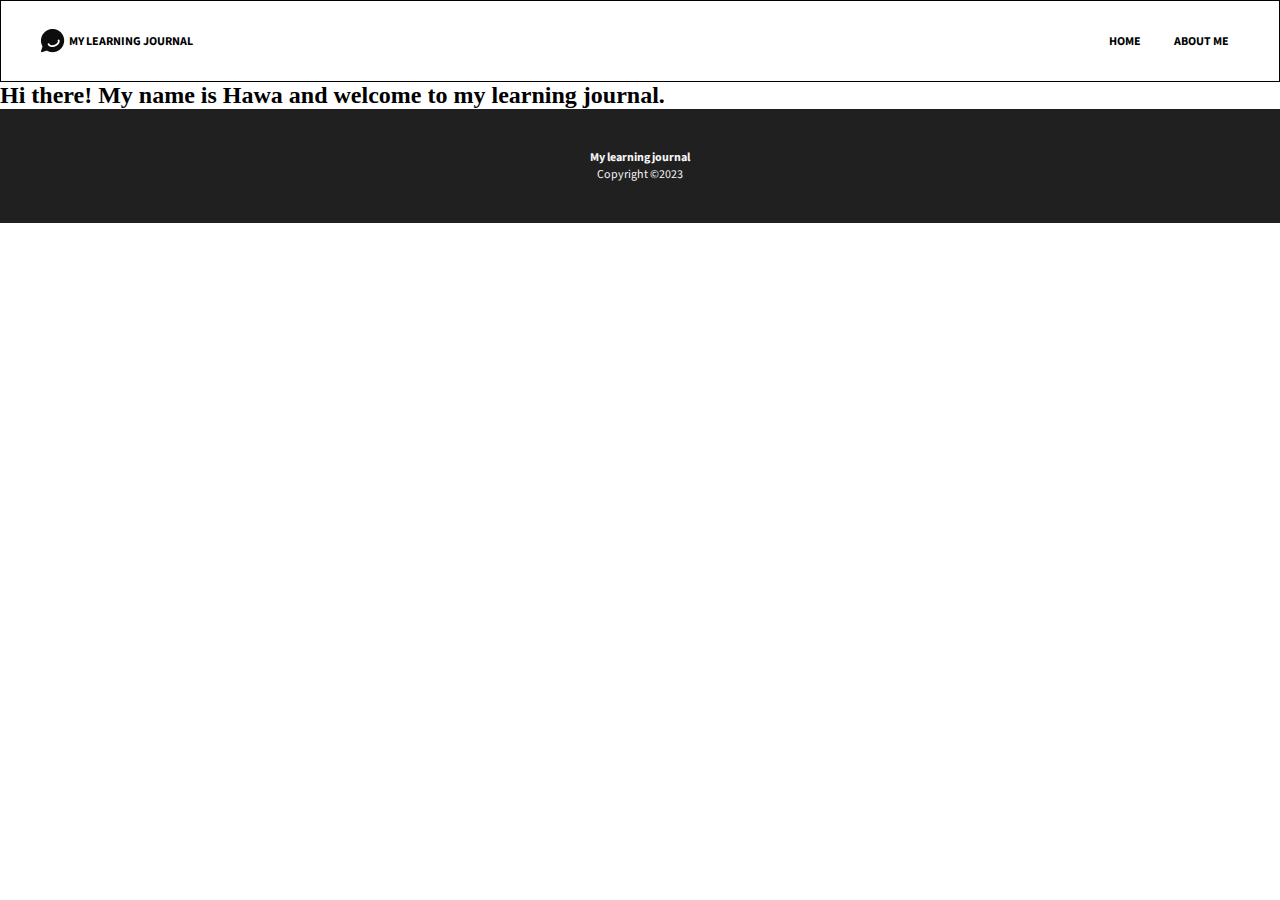
==== About.html @ 2b762cdd "adding media queries and styling" ====
<!DOCTYPE html>
<html lang="en">
<head>
    <!-- Meta tags -->
    <meta charset="UTF-8">
    <meta http-equiv="X-UA-Compatible" content="IE=edge">
    <meta name="viewport" content="width=device-width, initial-scale=1.0">
    <!-- Google fonts -->
    <link rel="preconnect" href="https://fonts.googleapis.com">
    <link rel="preconnect" href="https://fonts.gstatic.com" crossorigin>
    <link href="https://fonts.googleapis.com/css2?family=Source+Sans+Pro:wght@400;700&display=swap" rel="stylesheet">
    <title>Learning journal</title>
    <link rel="stylesheet" href="index.css"/>
</head>
<body>
    <header>
        <div class="logo-div">
            <img class="logo" src="images/image 17.png"/>
            <h3 class="header-title">My learning journal</h3>
        </div>
        <a href="./index.html" class="home">Home</a>
        <a href="./About.html" class="about">About me</a>
    </header>
    <main>
        <h2>
            Hi there! My name is Hawa and welcome to my learning journal.
        </h2>
    </main>
    <footer>
        <h4>My learning journal</h4>
        <p>Copyright ©2023</p>
    </footer>
</body>
</html>
---- index.css ----
*{
    margin: 0;
    box-sizing: border-box;
}

/* typography */
.date-hero{
    font-size: 12px;
}
/* links */
a{
    text-decoration: none;
    color: black;
}
a:hover{
    color: #522727;
}
/* header */
header,
article,
footer{
    display: grid;
    padding: 1.25rem;
    font-family: 'Source Sans Pro';
    font-style: normal;
}

header{
    height: 5rem;
    border: 1px solid;
    text-transform: uppercase;
    grid-template-columns: 3fr repeat(2, 4.75rem);
    align-content: center;
}

.logo-div{
    display: flex;
    grid-column: 1/ 2;
    gap:  0.25rem;
}
.logo{
    width: 1.5rem;
    height: 1.5rem;
}

.home,
.about,
.header-title{
    font-size: 12px;
    font-weight: 700;
    align-self: center;
    line-height: 1.25;
}
.home,
.about{
    cursor: pointer;
    justify-self: center;
}
.home{
    grid-column: 2/3;
}
.about{
    grid-column: 3/4;
}
/* articles & blogs*/

.article-hero{
    display: grid;
    grid-template-rows: 2fr 30px 1fr 2fr;
    height: 20rem;
    background-image: url(images/article-image.jpg);
    background-size:cover;
    color: white;
}
.date-hero{
    grid-row: 2/3;
    align-self: center;
}
.title-hero,
.preview-hero{
    cursor: pointer;
}

.title-hero{
    font-size: 32px;
    grid-row: 3/4;
    display: inline;
}
.preview-hero{
    font-size: 16px;
    grid-row: 4/5;
    align-self: center;
}
.blogs-container{
    grid-template-columns: repeat(auto-fit, minmax(13.6em, 1fr));
    grid-auto-rows: 25rem;
    gap: 2rem;
    height: 100%;
    margin-bottom: 1rem;
}

.blog-item{
    border: 1px solid;
    display: grid;
    grid-template-rows: 15rem 2rem 2.3rem auto;
    align-items: center;
    /* add this in @media gap: 0.25rem; */
}
.blog-img{
    grid-template:auto;
    width: 100%;
    height: 100%;
}
.date{
    align-self: self-end;
}
.preview{
    font-size: 1rem;
    font-weight: 400;
    text-align: left;
    color: #505050;
}
footer{
    background: #202020;
    color: whitesmoke;
    text-align: center;
    padding: 3em 4em;
    font-size: 12px;
}
@media (min-width: 576px) {
    header,
    article,
    footer{
        padding: 2.5rem;
    }
}
@media (mid-width: 1040px){
    header,
    article,
    footer{
        padding: 5rem;
    }
}
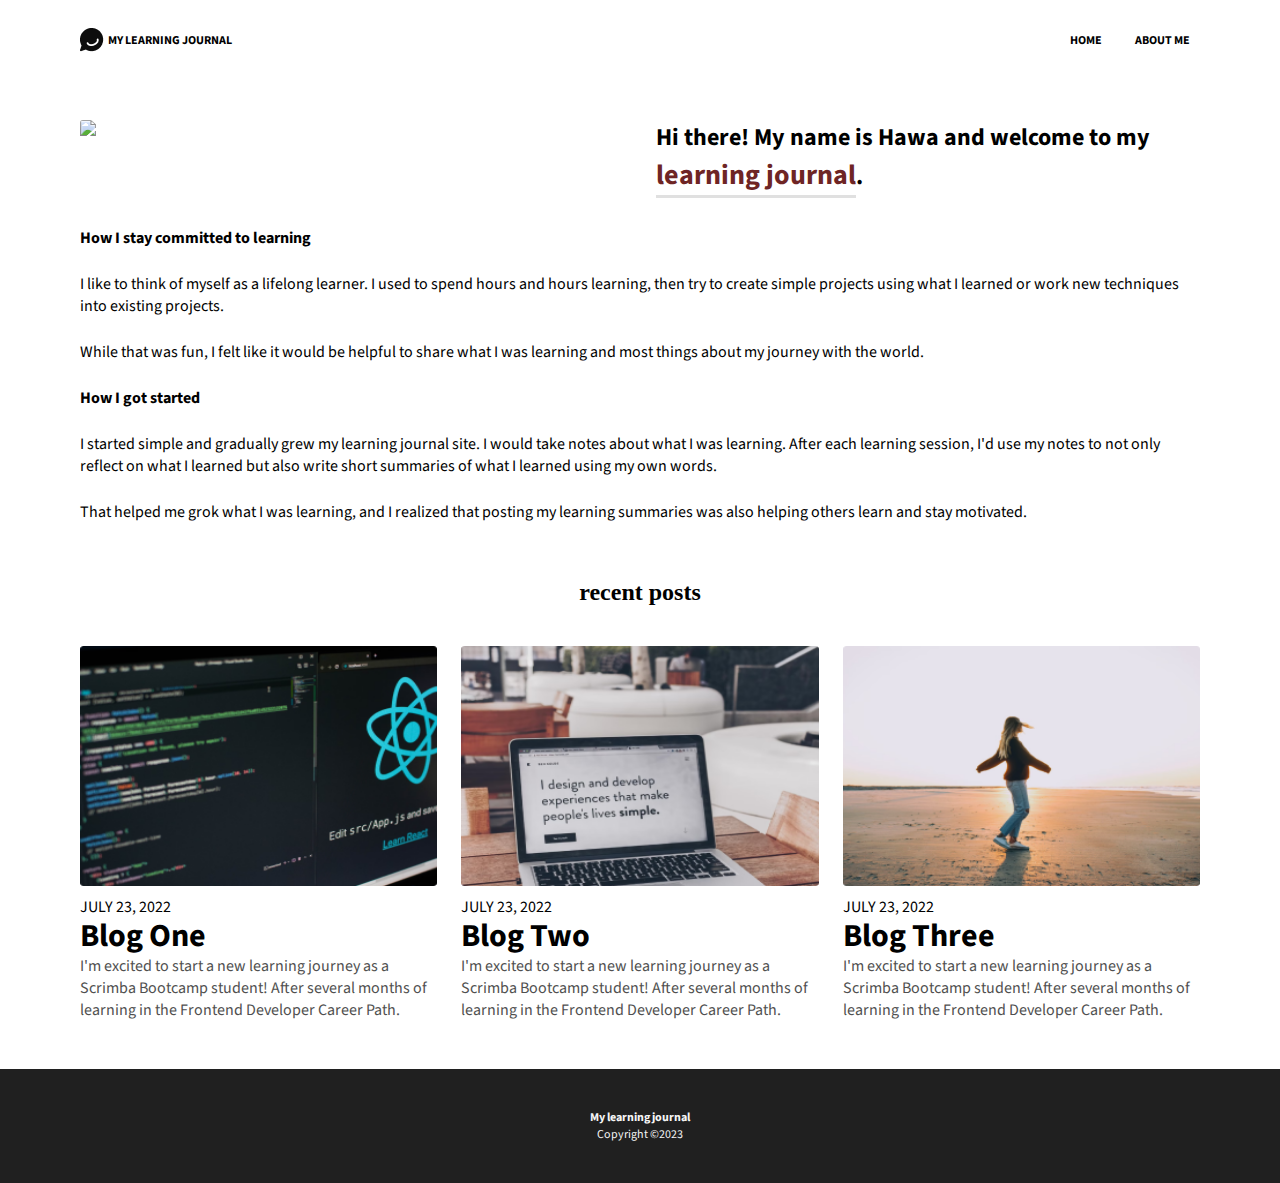
==== commit 24270807: "added simple styling" ====
--- a/About.html
+++ b/About.html
@@ -22,9 +22,62 @@
         <a href="./About.html" class="about">About me</a>
     </header>
     <main>
-        <h2>
-            Hi there! My name is Hawa and welcome to my learning journal.
-        </h2>
+        <div class="about-container">
+            <h2 class="about-title">
+                Hi there! My name is Hawa and welcome to my <span>learning journal</span>.
+            </h2>
+            <img class="about-img" src="images/coding-img.jpg"/>
+            <div class="about-body">
+                <strong>How I stay committed to learning</strong>
+                
+                <p>I like to think of myself as a lifelong learner.
+                I used to spend hours and hours learning, then try to create simple projects using
+                what I learned or work new techniques into existing projects.</p>
+
+                <p>While that was fun, I felt like it would be helpful to share what 
+                I was learning and most things about my journey with the world.</p>
+
+                <strong>How I got started</strong>
+                
+                <p>I started simple and gradually grew my learning journal site.
+                I would take notes about what I was learning. After each learning session,
+                I'd use my notes to not only reflect on what I learned but also 
+                write short summaries of what I learned using my own words.</p>
+                <p>That helped me grok what I was learning, and I realized
+                that posting my learning summaries was also helping others learn and stay motivated.</p>
+            </div>
+        </div>
+        <h2 class="recent-posts-title">recent posts</h2>
+        
+        <article class="recent-posts">
+            <div class="blog-item blog1">
+                <img class="blog-img" src="images/blog-image-01.png"/>
+                <p class="date">JULY 23, 2022</p>
+                <h1 class="title">Blog One</h1>
+                <p class="preview">
+                    I'm excited to start a new learning journey as a Scrimba Bootcamp 
+                    student! After several months of learning in the Frontend Developer Career Path.
+                </p>
+            </div>
+            <div class="blog-item blog2">
+                <img class="blog-img" src="images/blog-image-02.png"/>
+                <p class="date">JULY 23, 2022</p>
+                <h1 class="title">Blog Two</h1>
+                <p class="preview">
+                    I'm excited to start a new learning journey as a Scrimba Bootcamp 
+                    student! After several months of learning in the Frontend Developer Career Path.
+                </p>
+            </div>
+            <div class="blog-item blog3">
+                <img class="blog-img" src="images/blog-image-03.png"/>
+                <p class="date">JULY 23, 2022</p>
+                <h1 class="title">Blog Three</h1>
+                <p class="preview">
+                    I'm excited to start a new learning journey as a Scrimba Bootcamp 
+                    student! After several months of learning in the Frontend Developer Career Path.
+                </p>
+            </div>
+        </article>
     </main>
     <footer>
         <h4>My learning journal</h4>
--- a/index.css
+++ b/index.css
@@ -18,16 +18,16 @@
 /* header */
 header,
 article,
+.about-container,
 footer{
-    display: grid;
     padding: 1.25rem;
     font-family: 'Source Sans Pro';
     font-style: normal;
 }
 
 header{
+    display: grid;
     height: 5rem;
-    border: 1px solid;
     text-transform: uppercase;
     grid-template-columns: 3fr repeat(2, 4.75rem);
     align-content: center;
@@ -92,15 +92,15 @@
     align-self: center;
 }
 .blogs-container{
+    display: grid;
     grid-template-columns: repeat(auto-fit, minmax(13.6em, 1fr));
     grid-auto-rows: 25rem;
     gap: 2rem;
     height: 100%;
-    margin-bottom: 1rem;
+    margin: 1rem 0;
 }
 
 .blog-item{
-    border: 1px solid;
     display: grid;
     grid-template-rows: 15rem 2rem 2.3rem auto;
     align-items: center;
@@ -127,17 +127,88 @@
     padding: 3em 4em;
     font-size: 12px;
 }
+/* About me */
+.about-container{
+    display: grid;
+    gap: 2rem;
+}
+.about-title{
+    align-self: center;
+}
+.about-title span{
+    font-size: 28px;
+    color: #6e2525;
+    border-bottom: 3px solid #e0e0e0;
+}
+.about-img{
+    margin: 0 auto;
+    border-radius: 3px;
+    width: 80%;
+}
+.about-body{
+    display: grid;
+    grid-column: 1/-1;
+    gap: 1.5rem;
+    margin-bottom: 1rem;
+}
+.recent-posts{
+    display: grid;
+    grid-template-columns: repeat(auto-fit, minmax(15em, 1fr));
+    gap: 1.5rem;
+    margin-bottom: 0.5rem;
+}
+.recent-posts-title{
+    width: 6em;
+    margin: 0 auto;
+    text-align: center;
+}
+
+/* media quieries */
 @media (min-width: 576px) {
     header,
     article,
+    .about-container,
     footer{
-        padding: 2.5rem;
-    }
-}
-@media (mid-width: 1040px){
+        padding: 1.7rem 2.5rem;
+    }
+    .article-hero{
+        grid-template-rows: 3fr 30px auto 2fr;
+        height: 25rem;
+    }
+    .about-container{
+        grid-template-columns: 1fr 1fr;
+        grid-template-rows: 1fr;
+    }
+    .about-img{
+        grid-row: 1/2;
+        width: 100%;
+    }
+    .about-preview{
+        grid-column: 2/3;
+        width: 100%;
+        margin: 0 auto;
+    }
+}
+@media(min-width: 767px){
     header,
     article,
+    .about-container,
     footer{
-        padding: 5rem;
-    }
+        padding: 2.5rem 5rem;
+    }
+    .blogs-container {
+    grid-template-columns: repeat(auto-fit, minmax(16.5em, 1fr));
+    }
+    .preview-hero{
+    width: 80%;
+    }
+    .article-hero{
+        grid-template-rows: 3fr 30px auto 1fr;
+        height: 30rem;
+    }
+}
+@media (min-width: 1040px){
+    .blogs-container {
+    grid-template-columns: repeat(auto-fit, minmax(18em, 1fr));
+}
 }